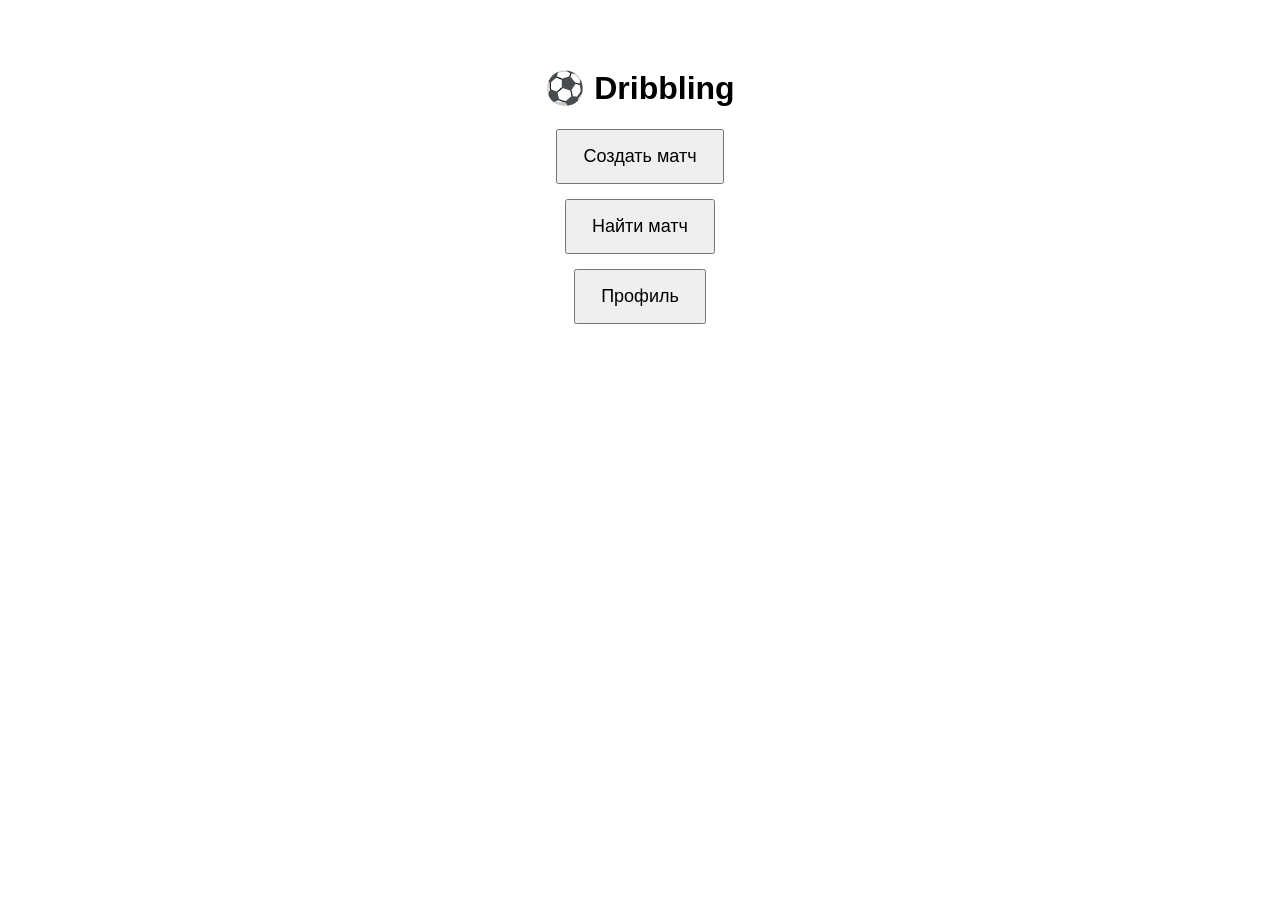
==== index.html @ 5477f3b7 "ove index.html to root for itub ages" ====
<!DOCTYPE html>
<html>
<head>
  <meta charset="UTF-8" />
  <title>Dribbling WebApp</title>
  <meta name="viewport" content="width=device-width, initial-scale=1.0" />
  <style>
    body {
      font-family: Arial, sans-serif;
      text-align: center;
      padding: 40px;
    }
    button {
      display: block;
      margin: 15px auto;
      padding: 15px 25px;
      font-size: 18px;
    }
  </style>
</head>
<body>
  <h1>⚽ Dribbling</h1>
  <button onclick="alert('Матч создан!')">Создать матч</button>
  <button onclick="alert('Поиск матча...')">Найти матч</button>
  <button onclick="alert('Открытие профиля...')">Профиль</button>
</body>
</html>
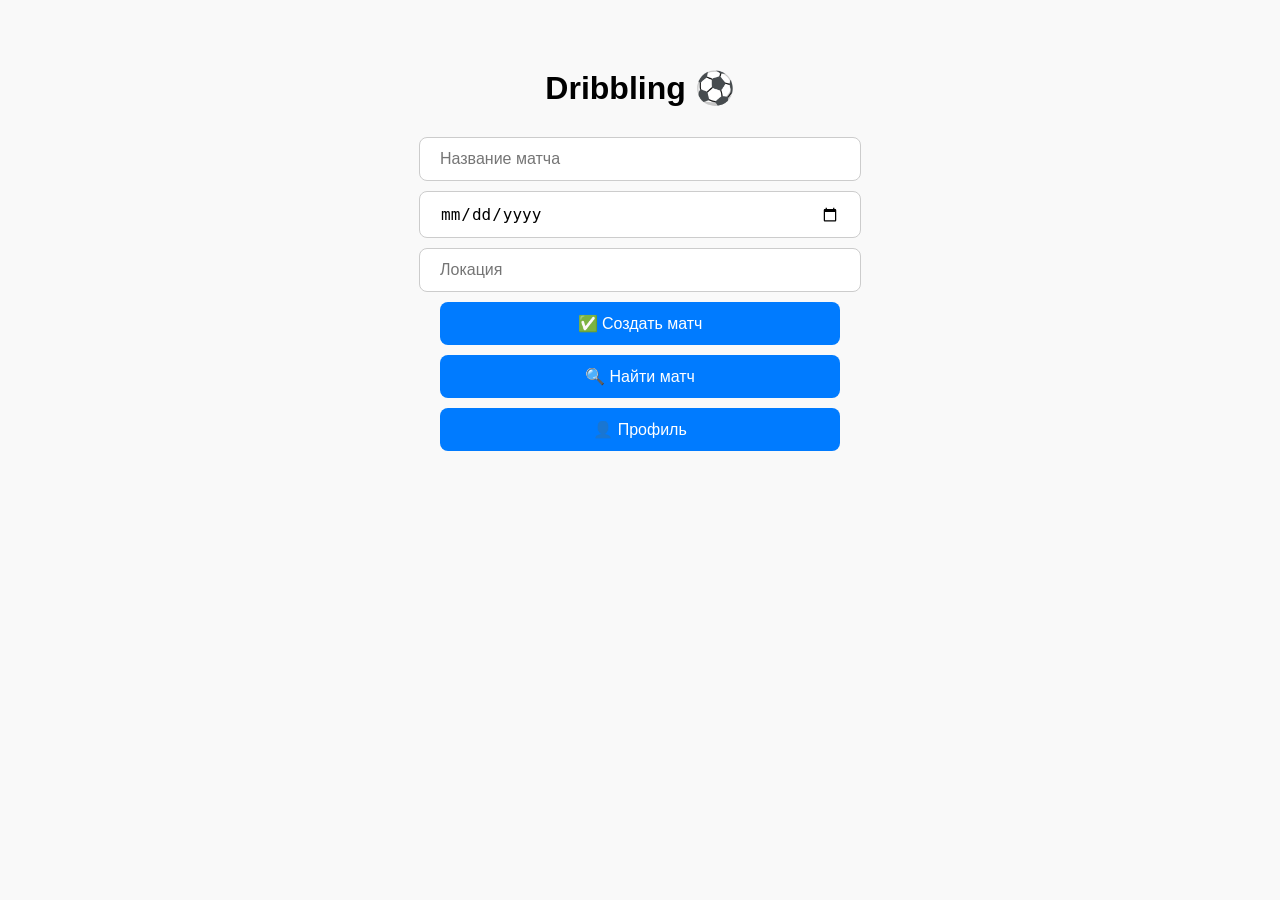
==== commit 856f1ffc: "💡 обавлена форма создания матча" ====
--- a/index.html
+++ b/index.html
@@ -1,27 +1,96 @@
 <!DOCTYPE html>
-<html>
+<html lang="ru">
 <head>
   <meta charset="UTF-8" />
-  <title>Dribbling WebApp</title>
-  <meta name="viewport" content="width=device-width, initial-scale=1.0" />
+  <title>Dribbling</title>
+  <meta name="viewport" content="width=device-width, initial-scale=1" />
+  <script src="https://telegram.org/js/telegram-web-app.js"></script>
   <style>
     body {
-      font-family: Arial, sans-serif;
+      font-family: sans-serif;
       text-align: center;
       padding: 40px;
+      background-color: #f9f9f9;
     }
+
+    h1 {
+      margin-bottom: 30px;
+    }
+
+    input, button {
+      display: block;
+      margin: 10px auto;
+      padding: 12px 20px;
+      font-size: 16px;
+      border-radius: 8px;
+      width: 80%;
+      max-width: 400px;
+    }
+
+    input {
+      border: 1px solid #ccc;
+    }
+
     button {
-      display: block;
-      margin: 15px auto;
-      padding: 15px 25px;
-      font-size: 18px;
+      background-color: #007bff;
+      color: white;
+      border: none;
+      cursor: pointer;
+    }
+
+    button:hover {
+      background-color: #0056b3;
     }
   </style>
 </head>
 <body>
-  <h1>⚽ Dribbling</h1>
-  <button onclick="alert('Матч создан!')">Создать матч</button>
-  <button onclick="alert('Поиск матча...')">Найти матч</button>
-  <button onclick="alert('Открытие профиля...')">Профиль</button>
+  <h1>Dribbling ⚽️</h1>
+
+  <form id="matchForm" onsubmit="createMatch(event)">
+    <input type="text" id="matchName" placeholder="Название матча" required />
+    <input type="date" id="matchDate" required />
+    <input type="text" id="matchLocation" placeholder="Локация" required />
+    <button type="submit">✅ Создать матч</button>
+  </form>
+
+  <button onclick="findMatch()">🔍 Найти матч</button>
+  <button onclick="showProfile()">👤 Профиль</button>
+
+  <script>
+    function createMatch(event) {
+      event.preventDefault();
+      const name = document.getElementById("matchName").value;
+      const date = document.getElementById("matchDate").value;
+      const location = document.getElementById("matchLocation").value;
+
+      if (name && date && location) {
+        alert(`✅ Матч создан!\n\nНазвание: ${name}\nДата: ${date}\nЛокация: ${location}`);
+        document.getElementById("matchForm").reset();
+      } else {
+        alert("⚠️ Пожалуйста, заполните все поля");
+      }
+    }
+
+    function findMatch() {
+      alert("🔍 Поиск матчей пока в разработке");
+    }
+
+    function showProfile() {
+      try {
+        const user = Telegram.WebApp.initDataUnsafe.user;
+        if (user) {
+          alert(`👤 Профиль:\nИмя: ${user.first_name}\nID: ${user.id}`);
+        } else {
+          alert("⚠️ Нет данных пользователя");
+        }
+      } catch (e) {
+        alert("⚠️ Откройте через Telegram, чтобы увидеть профиль");
+      }
+    }
+
+    if (window.Telegram && Telegram.WebApp) {
+      Telegram.WebApp.ready();
+    }
+  </script>
 </body>
 </html>
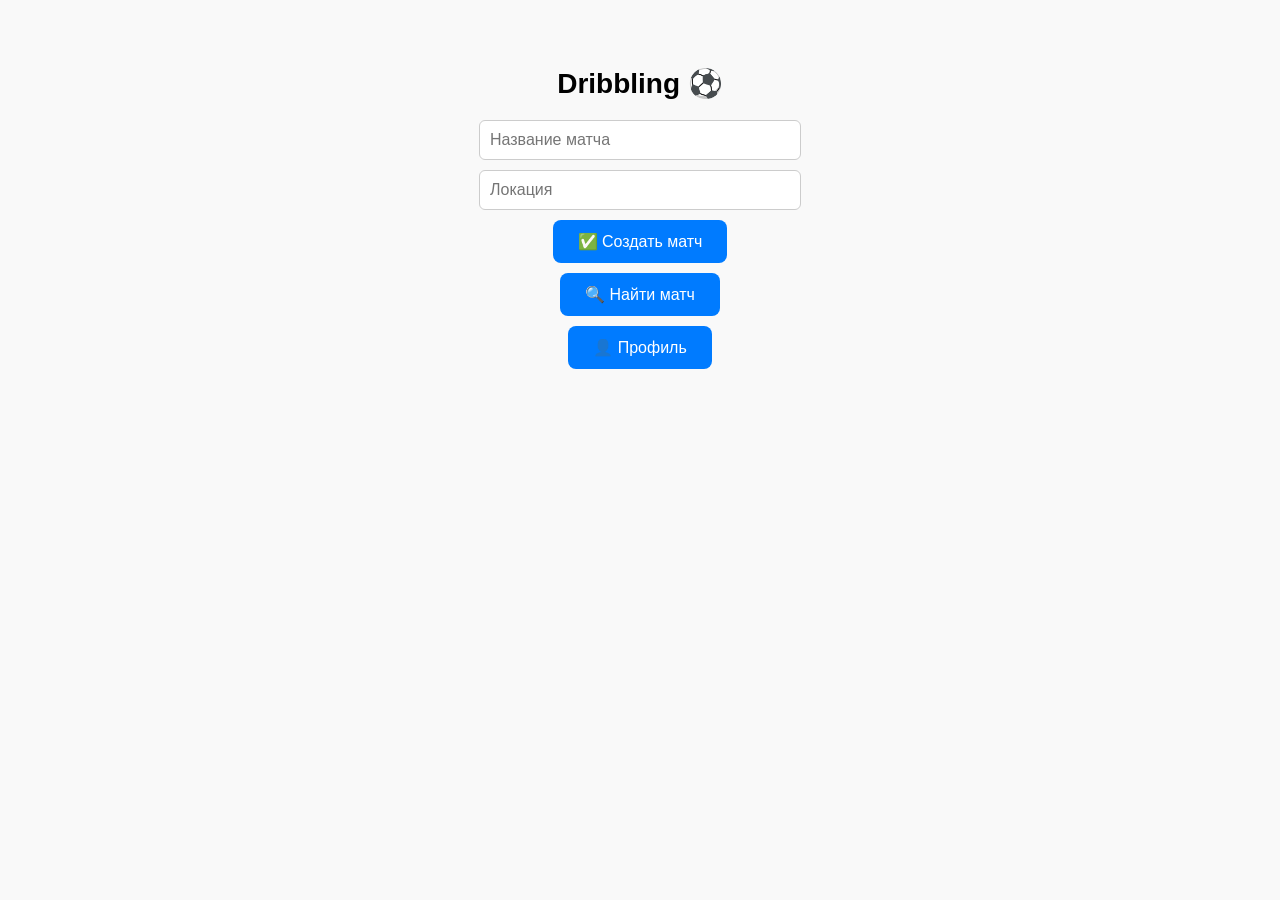
==== commit a32458c3: "🔄 Переключено на Yandex Cloud Function" ====
--- a/index.html
+++ b/index.html
@@ -1,95 +1,149 @@
 <!DOCTYPE html>
-<html lang="ru">
+<html>
 <head>
   <meta charset="UTF-8" />
-  <title>Dribbling</title>
+  <title>Dribbling ⚽️</title>
   <meta name="viewport" content="width=device-width, initial-scale=1" />
-  <script src="https://telegram.org/js/telegram-web-app.js"></script>
   <style>
     body {
-      font-family: sans-serif;
+      font-family: Arial, sans-serif;
       text-align: center;
       padding: 40px;
       background-color: #f9f9f9;
     }
 
     h1 {
-      margin-bottom: 30px;
-    }
-
-    input, button {
-      display: block;
-      margin: 10px auto;
-      padding: 12px 20px;
-      font-size: 16px;
-      border-radius: 8px;
-      width: 80%;
-      max-width: 400px;
+      font-size: 28px;
+      margin-bottom: 20px;
     }
 
     input {
+      display: block;
+      margin: 10px auto;
+      padding: 10px;
+      font-size: 16px;
+      width: 80%;
+      max-width: 300px;
       border: 1px solid #ccc;
+      border-radius: 6px;
     }
 
     button {
+      display: block;
+      margin: 10px auto;
+      padding: 12px 25px;
+      font-size: 16px;
+      border: none;
+      border-radius: 8px;
+      cursor: pointer;
       background-color: #007bff;
       color: white;
-      border: none;
-      cursor: pointer;
+      transition: background-color 0.2s;
     }
 
     button:hover {
       background-color: #0056b3;
+    }
+
+    #matches {
+      margin-top: 30px;
+      text-align: left;
+      max-width: 400px;
+      margin-left: auto;
+      margin-right: auto;
+    }
+
+    .match {
+      background: #fff;
+      border: 1px solid #ddd;
+      padding: 12px;
+      margin-bottom: 10px;
+      border-radius: 6px;
     }
   </style>
 </head>
 <body>
   <h1>Dribbling ⚽️</h1>
 
-  <form id="matchForm" onsubmit="createMatch(event)">
-    <input type="text" id="matchName" placeholder="Название матча" required />
-    <input type="date" id="matchDate" required />
-    <input type="text" id="matchLocation" placeholder="Локация" required />
-    <button type="submit">✅ Создать матч</button>
-  </form>
-
+  <input id="matchName" type="text" placeholder="Название матча" />
+  <input id="matchLocation" type="text" placeholder="Локация" />
+  <button onclick="createMatch()">✅ Создать матч</button>
   <button onclick="findMatch()">🔍 Найти матч</button>
   <button onclick="showProfile()">👤 Профиль</button>
+  <div id="matches"></div>
 
   <script>
-    function createMatch(event) {
-      event.preventDefault();
-      const name = document.getElementById("matchName").value;
-      const date = document.getElementById("matchDate").value;
-      const location = document.getElementById("matchLocation").value;
+    const scriptURL = "https://script.google.com/macros/s/AKfycbyk5IJl1-RcJ_38t5caio0qsTG0VABlkQPQVj0SCMQlcvV5qq-2-gQlkiLFsDJeUnXd/exec";
 
-      if (name && date && location) {
-        alert(`✅ Матч создан!\n\nНазвание: ${name}\nДата: ${date}\nЛокация: ${location}`);
-        document.getElementById("matchForm").reset();
-      } else {
-        alert("⚠️ Пожалуйста, заполните все поля");
+    // Telegram init
+    if (window.Telegram && Telegram.WebApp) {
+      Telegram.WebApp.ready();
+    }
+
+    function createMatch() {
+      const name = document.getElementById("matchName").value.trim();
+      const location = document.getElementById("matchLocation").value.trim();
+      const date = new Date().toLocaleDateString();
+
+      if (!name || !location) {
+        alert("❗Введите название и локацию матча");
+        return;
       }
+
+      fetch(scriptURL, {
+        method: "POST",
+        body: JSON.stringify({ name, date, location }),
+        headers: { "Content-Type": "application/json" }
+      })
+        .then(res => res.text())
+        .then(() => {
+          alert("✅ Матч создан!");
+          document.getElementById("matchName").value = "";
+          document.getElementById("matchLocation").value = "";
+        })
+        .catch(err => {
+          alert("⚠️ Ошибка при сохранении матча");
+          console.error(err);
+        });
     }
 
     function findMatch() {
-      alert("🔍 Поиск матчей пока в разработке");
+      fetch(scriptURL)
+        .then(res => res.json())
+        .then(data => {
+          const container = document.getElementById("matches");
+          container.innerHTML = "<h3>📋 Мои матчи:</h3>";
+          if (data.length === 0) {
+            container.innerHTML += "<p>Нет матчей</p>";
+            return;
+          }
+          data.forEach(match => {
+            container.innerHTML += `
+              <div class="match">
+                <strong>${match.name}</strong><br/>
+                📍 ${match.location}<br/>
+                📅 ${match.date}
+              </div>
+            `;
+          });
+        })
+        .catch(err => {
+          alert("⚠️ Ошибка при загрузке матчей");
+          console.error(err);
+        });
     }
 
     function showProfile() {
-      try {
+      if (window.Telegram && Telegram.WebApp) {
         const user = Telegram.WebApp.initDataUnsafe.user;
         if (user) {
           alert(`👤 Профиль:\nИмя: ${user.first_name}\nID: ${user.id}`);
         } else {
-          alert("⚠️ Нет данных пользователя");
+          alert("⚠️ Пользователь не определён");
         }
-      } catch (e) {
-        alert("⚠️ Откройте через Telegram, чтобы увидеть профиль");
+      } else {
+        alert("⚠️ Открой через Telegram");
       }
-    }
-
-    if (window.Telegram && Telegram.WebApp) {
-      Telegram.WebApp.ready();
     }
   </script>
 </body>
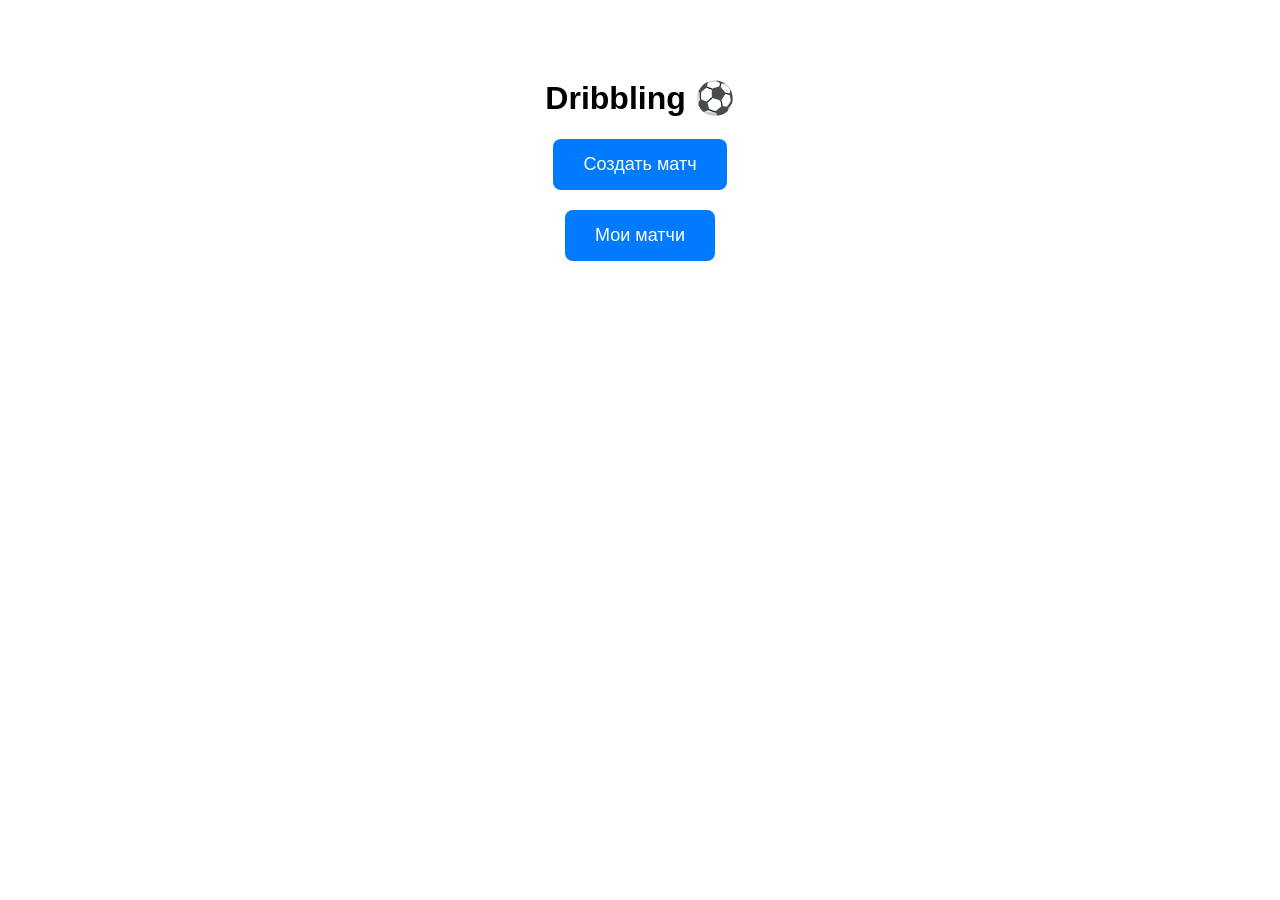
==== commit 72233882: "🔄 Переключено на Yandex Cloud Function" ====
--- a/index.html
+++ b/index.html
@@ -2,148 +2,79 @@
 <html>
 <head>
   <meta charset="UTF-8" />
-  <title>Dribbling ⚽️</title>
+  <title>Dribbling</title>
   <meta name="viewport" content="width=device-width, initial-scale=1" />
   <style>
     body {
-      font-family: Arial, sans-serif;
+      font-family: sans-serif;
       text-align: center;
-      padding: 40px;
-      background-color: #f9f9f9;
+      padding: 50px;
     }
-
-    h1 {
-      font-size: 28px;
-      margin-bottom: 20px;
-    }
-
-    input {
-      display: block;
-      margin: 10px auto;
-      padding: 10px;
-      font-size: 16px;
-      width: 80%;
-      max-width: 300px;
-      border: 1px solid #ccc;
-      border-radius: 6px;
-    }
-
     button {
       display: block;
-      margin: 10px auto;
-      padding: 12px 25px;
-      font-size: 16px;
+      margin: 20px auto; 
+      padding: 15px 30px;
+      font-size: 18px;
       border: none;
+      background-color: #007bff;
+      color: white;
       border-radius: 8px;
       cursor: pointer;
-      background-color: #007bff;
-      color: white;
-      transition: background-color 0.2s;
-    }
-
-    button:hover {
-      background-color: #0056b3;
-    }
-
-    #matches {
-      margin-top: 30px;
-      text-align: left;
-      max-width: 400px;
-      margin-left: auto;
-      margin-right: auto;
-    }
-
-    .match {
-      background: #fff;
-      border: 1px solid #ddd;
-      padding: 12px;
-      margin-bottom: 10px;
-      border-radius: 6px;
     }
   </style>
 </head>
 <body>
   <h1>Dribbling ⚽️</h1>
 
-  <input id="matchName" type="text" placeholder="Название матча" />
-  <input id="matchLocation" type="text" placeholder="Локация" />
-  <button onclick="createMatch()">✅ Создать матч</button>
-  <button onclick="findMatch()">🔍 Найти матч</button>
-  <button onclick="showProfile()">👤 Профиль</button>
-  <div id="matches"></div>
+  <button onclick="createMatch()">Создать матч</button>
+  <button onclick="loadMatches()">Мои матчи</button>
+
+  <div id="matchList"></div>
 
   <script>
-    const scriptURL = "https://script.google.com/macros/s/AKfycbyk5IJl1-RcJ_38t5caio0qsTG0VABlkQPQVj0SCMQlcvV5qq-2-gQlkiLFsDJeUnXd/exec";
-
-    // Telegram init
-    if (window.Telegram && Telegram.WebApp) {
-      Telegram.WebApp.ready();
-    }
+    const scriptURL = "https://functions.yandexcloud.net/d4edr4lciksrs9o50ehq";
 
     function createMatch() {
-      const name = document.getElementById("matchName").value.trim();
-      const location = document.getElementById("matchLocation").value.trim();
-      const date = new Date().toLocaleDateString();
+      const name = prompt("Введите название матча:");
+      const location = prompt("Введите место проведения:");
+      const date = new Date().toLocaleString();
 
       if (!name || !location) {
-        alert("❗Введите название и локацию матча");
+        alert("❗ Пожалуйста, введите все данные.");
         return;
       }
 
       fetch(scriptURL, {
-        method: "POST",
+        method: 'POST',
         body: JSON.stringify({ name, date, location }),
-        headers: { "Content-Type": "application/json" }
+        headers: { 'Content-Type': 'application/json' }
       })
-        .then(res => res.text())
-        .then(() => {
-          alert("✅ Матч создан!");
-          document.getElementById("matchName").value = "";
-          document.getElementById("matchLocation").value = "";
-        })
-        .catch(err => {
-          alert("⚠️ Ошибка при сохранении матча");
-          console.error(err);
-        });
+      .then(response => response.text())
+      .then(() => {
+        alert("✅ Матч успешно создан!");
+        loadMatches();
+      })
+      .catch(() => alert("Ошибка при создании матча 😢"));
     }
 
-    function findMatch() {
+    function loadMatches() {
       fetch(scriptURL)
         .then(res => res.json())
         .then(data => {
-          const container = document.getElementById("matches");
-          container.innerHTML = "<h3>📋 Мои матчи:</h3>";
-          if (data.length === 0) {
-            container.innerHTML += "<p>Нет матчей</p>";
-            return;
+          if (!Array.isArray(data)) {
+            throw new Error("Некорректный формат данных");
           }
-          data.forEach(match => {
-            container.innerHTML += `
-              <div class="match">
-                <strong>${match.name}</strong><br/>
-                📍 ${match.location}<br/>
-                📅 ${match.date}
-              </div>
-            `;
-          });
+          const matchList = document.getElementById("matchList");
+          matchList.innerHTML = "<h3>📋 Список матчей:</h3>" + data.map(match => `
+            <div>⚽ <b>${match.name}</b> — ${match.location} (${match.date})</div>
+          `).join("");
         })
-        .catch(err => {
-          alert("⚠️ Ошибка при загрузке матчей");
-          console.error(err);
-        });
+        .catch(() => alert("⚠️ Не удалось загрузить матчи"));
     }
 
-    function showProfile() {
-      if (window.Telegram && Telegram.WebApp) {
-        const user = Telegram.WebApp.initDataUnsafe.user;
-        if (user) {
-          alert(`👤 Профиль:\nИмя: ${user.first_name}\nID: ${user.id}`);
-        } else {
-          alert("⚠️ Пользователь не определён");
-        }
-      } else {
-        alert("⚠️ Открой через Telegram");
-      }
+    // Telegram WebApp Init
+    if (window.Telegram && Telegram.WebApp) {
+      Telegram.WebApp.ready();
     }
   </script>
 </body>
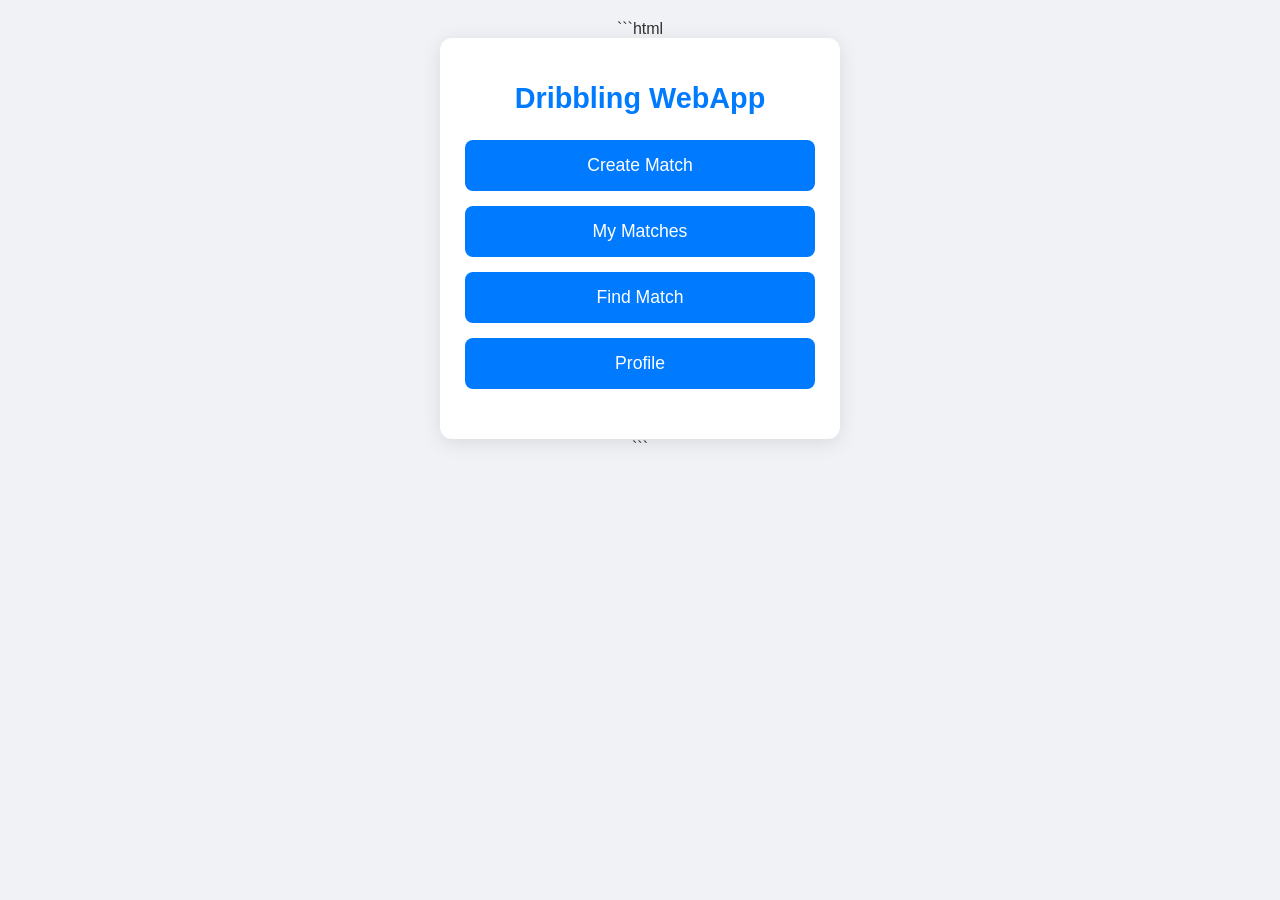
==== commit 1e3ee610: "🔁 Updated WebApp: added full features" ====
--- a/index.html
+++ b/index.html
@@ -1,81 +1,244 @@
+```html
 <!DOCTYPE html>
-<html>
+<html lang="en">
 <head>
-  <meta charset="UTF-8" />
-  <title>Dribbling</title>
-  <meta name="viewport" content="width=device-width, initial-scale=1" />
-  <style>
-    body {
-      font-family: sans-serif;
-      text-align: center;
-      padding: 50px;
-    }
-    button {
-      display: block;
-      margin: 20px auto; 
-      padding: 15px 30px;
-      font-size: 18px;
-      border: none;
-      background-color: #007bff;
-      color: white;
-      border-radius: 8px;
-      cursor: pointer;
-    }
-  </style>
+    <meta charset="UTF-8">
+    <meta name="viewport" content="width=device-width, initial-scale=1.0">
+    <title>Dribbling WebApp</title>
+    <!-- Telegram WebApp API script -->
+    <script src="https://telegram.org/js/telegram-web-app.js"></script>
+    <style>
+        body {
+            font-family: 'Segoe UI', Tahoma, Geneva, Verdana, sans-serif;
+            margin: 0;
+            padding: 20px;
+            background-color: #f0f2f5;
+            color: #333;
+            display: flex;
+            flex-direction: column;
+            align-items: center;
+            min-height: 100vh;
+            box-sizing: border-box;
+        }
+        .container {
+            background-color: #fff;
+            padding: 25px;
+            border-radius: 12px;
+            box-shadow: 0 4px 20px rgba(0, 0, 0, 0.1);
+            width: 100%;
+            max-width: 400px;
+            box-sizing: border-box;
+        }
+        h1 {
+            color: #007bff;
+            text-align: center;
+            margin-bottom: 25px;
+            font-size: 1.8em;
+        }
+        .button-group {
+            display: flex;
+            flex-direction: column;
+            gap: 15px;
+            margin-bottom: 25px;
+        }
+        button {
+            background-color: #007bff;
+            color: white;
+            padding: 15px 20px;
+            border: none;
+            border-radius: 8px;
+            font-size: 1.1em;
+            cursor: pointer;
+            transition: background-color 0.3s ease, transform 0.1s ease;
+            width: 100%;
+            box-sizing: border-box;
+        }
+        button:hover {
+            background-color: #0056b3;
+            transform: translateY(-2px);
+        }
+        button:active {
+            transform: translateY(0);
+        }
+        .matches-container {
+            background-color: #e9ecef;
+            padding: 15px;
+            border-radius: 8px;
+            border: 1px solid #dee2e6;
+            max-height: 300px;
+            overflow-y: auto;
+            margin-top: 20px;
+        }
+        .match-item {
+            background-color: #fff;
+            border: 1px solid #ced4da;
+            border-radius: 6px;
+            padding: 10px;
+            margin-bottom: 10px;
+            font-size: 0.95em;
+        }
+        .match-item:last-child {
+            margin-bottom: 0;
+        }
+        .match-item strong {
+            color: #007bff;
+        }
+        /* Responsive adjustments */
+        @media (max-width: 600px) {
+            body {
+                padding: 15px;
+            }
+            .container {
+                padding: 20px;
+                border-radius: 8px;
+            }
+            h1 {
+                font-size: 1.6em;
+                margin-bottom: 20px;
+            }
+            button {
+                padding: 12px 15px;
+                font-size: 1em;
+            }
+            .button-group {
+                gap: 10px;
+            }
+        }
+    </style>
 </head>
 <body>
-  <h1>Dribbling ⚽️</h1>
-
-  <button onclick="createMatch()">Создать матч</button>
-  <button onclick="loadMatches()">Мои матчи</button>
-
-  <div id="matchList"></div>
-
-  <script>
-    const scriptURL = "https://functions.yandexcloud.net/d4edr4lciksrs9o50ehq";
-
-    function createMatch() {
-      const name = prompt("Введите название матча:");
-      const location = prompt("Введите место проведения:");
-      const date = new Date().toLocaleString();
-
-      if (!name || !location) {
-        alert("❗ Пожалуйста, введите все данные.");
-        return;
-      }
-
-      fetch(scriptURL, {
-        method: 'POST',
-        body: JSON.stringify({ name, date, location }),
-        headers: { 'Content-Type': 'application/json' }
-      })
-      .then(response => response.text())
-      .then(() => {
-        alert("✅ Матч успешно создан!");
-        loadMatches();
-      })
-      .catch(() => alert("Ошибка при создании матча 😢"));
-    }
-
-    function loadMatches() {
-      fetch(scriptURL)
-        .then(res => res.json())
-        .then(data => {
-          if (!Array.isArray(data)) {
-            throw new Error("Некорректный формат данных");
-          }
-          const matchList = document.getElementById("matchList");
-          matchList.innerHTML = "<h3>📋 Список матчей:</h3>" + data.map(match => `
-            <div>⚽ <b>${match.name}</b> — ${match.location} (${match.date})</div>
-          `).join("");
-        })
-        .catch(() => alert("⚠️ Не удалось загрузить матчи"));
-    }
-
-    // Telegram WebApp Init
-    if (window.Telegram && Telegram.WebApp) {
-      Telegram.WebApp.ready();
-    }
-  </script>
+    <div class="container">
+        <h1>Dribbling WebApp</h1>
+
+        <div class="button-group">
+            <button id="createMatchBtn">Create Match</button>
+            <button id="myMatchesBtn">My Matches</button>
+            <button id="findMatchBtn">Find Match</button>
+            <button id="profileBtn">Profile</button>
+        </div>
+
+        <div id="matchesContainer" class="matches-container" style="display: none;">
+            <h2>Your Matches</h2>
+            <div id="matchesList"></div>
+        </div>
+    </div>
+
+    <script>
+        const BACKEND_URL = "https://functions.yandexcloud.net/d4ej3b807khm2o439oml";
+        const matchesContainer = document.getElementById('matchesContainer');
+        const matchesList = document.getElementById('matchesList');
+
+        // Initialize Telegram WebApp
+        document.addEventListener('DOMContentLoaded', () => {
+            if (window.Telegram && window.Telegram.WebApp) {
+                Telegram.WebApp.ready();
+                Telegram.WebApp.expand();
+                console.log('Telegram WebApp initialized and expanded.');
+            } else {
+                console.warn('Telegram WebApp API not available. Running in standalone mode.');
+            }
+        });
+
+        // Feature 1: Create Match
+        document.getElementById('createMatchBtn').addEventListener('click', async () => {
+            const name = prompt("Enter Match Name:");
+            if (!name) return;
+
+            const dateTime = prompt("Enter Date & Time (YYYY-MM-DD HH:MM):");
+            // Basic validation for date-time format
+            const dateTimeRegex = /^\d{4}-\d{2}-\d{2} \d{2}:\d{2}$/;
+            if (!dateTime || !dateTimeRegex.test(dateTime)) {
+                alert("❌ Invalid Date & Time format. Please use YYYY-MM-DD HH:MM.");
+                return;
+            }
+
+            const location = prompt("Enter Location:");
+            if (!location) return;
+
+            const matchData = {
+                name: name,
+                date: dateTime,
+                location: location
+            };
+
+            try {
+                const response = await fetch(BACKEND_URL, {
+                    method: 'POST',
+                    headers: {
+                        'Content-Type': 'application/json'
+                    },
+                    body: JSON.stringify(matchData)
+                });
+
+                if (response.ok) {
+                    alert("✅ Match created!");
+                } else {
+                    const errorText = await response.text();
+                    alert(`❌ Error creating match: ${response.status} - ${errorText}`);
+                }
+            } catch (error) {
+                console.error('Error creating match:', error);
+                alert("❌ Error creating match. Please check your network connection.");
+            }
+        });
+
+        // Feature 2: My Matches
+        document.getElementById('myMatchesBtn').addEventListener('click', async () => {
+            matchesList.innerHTML = ''; // Clear previous matches
+            matchesContainer.style.display = 'none'; // Hide container initially
+
+            try {
+                const response = await fetch(BACKEND_URL, {
+                    method: 'GET',
+                    headers: {
+                        'Accept': 'application/json'
+                    }
+                });
+
+                if (response.ok) {
+                    const matches = await response.json();
+                    if (matches.length === 0) {
+                        alert("No matches yet");
+                    } else {
+                        matchesContainer.style.display = 'block'; // Show container
+                        matches.forEach(match => {
+                            const matchItem = document.createElement('div');
+                            matchItem.classList.add('match-item');
+                            matchItem.innerHTML = `
+                                <strong>Match Name:</strong> ${match.name}<br>
+                                <strong>Date & Time:</strong> ${match.date}<br>
+                                <strong>Location:</strong> ${match.location}
+                            `;
+                            matchesList.appendChild(matchItem);
+                        });
+                    }
+                } else {
+                    const errorText = await response.text();
+                    alert(`❌ Error fetching matches: ${response.status} - ${errorText}`);
+                }
+            } catch (error) {
+                console.error('Error fetching matches:', error);
+                alert("❌ Error fetching matches. Please check your network connection.");
+            }
+        });
+
+        // Feature 3: Find Match
+        document.getElementById('findMatchBtn').addEventListener('click', () => {
+            alert("🔍 Match search is under development");
+        });
+
+        // Feature 4: Profile
+        document.getElementById('profileBtn').addEventListener('click', () => {
+            if (window.Telegram && window.Telegram.WebApp && Telegram.WebApp.initDataUnsafe && Telegram.WebApp.initDataUnsafe.user) {
+                const user = Telegram.WebApp.initDataUnsafe.user;
+                const firstName = user.first_name || "N/A";
+                const userId = user.id || "N/A";
+                alert(`👤 Name: ${firstName}\n🆔 ID: ${userId}`);
+            } else {
+                alert("Telegram user data not available. Please open this WebApp from Telegram.");
+            }
+        });
+    </script>
 </body>
-</html>+</html>
+```
